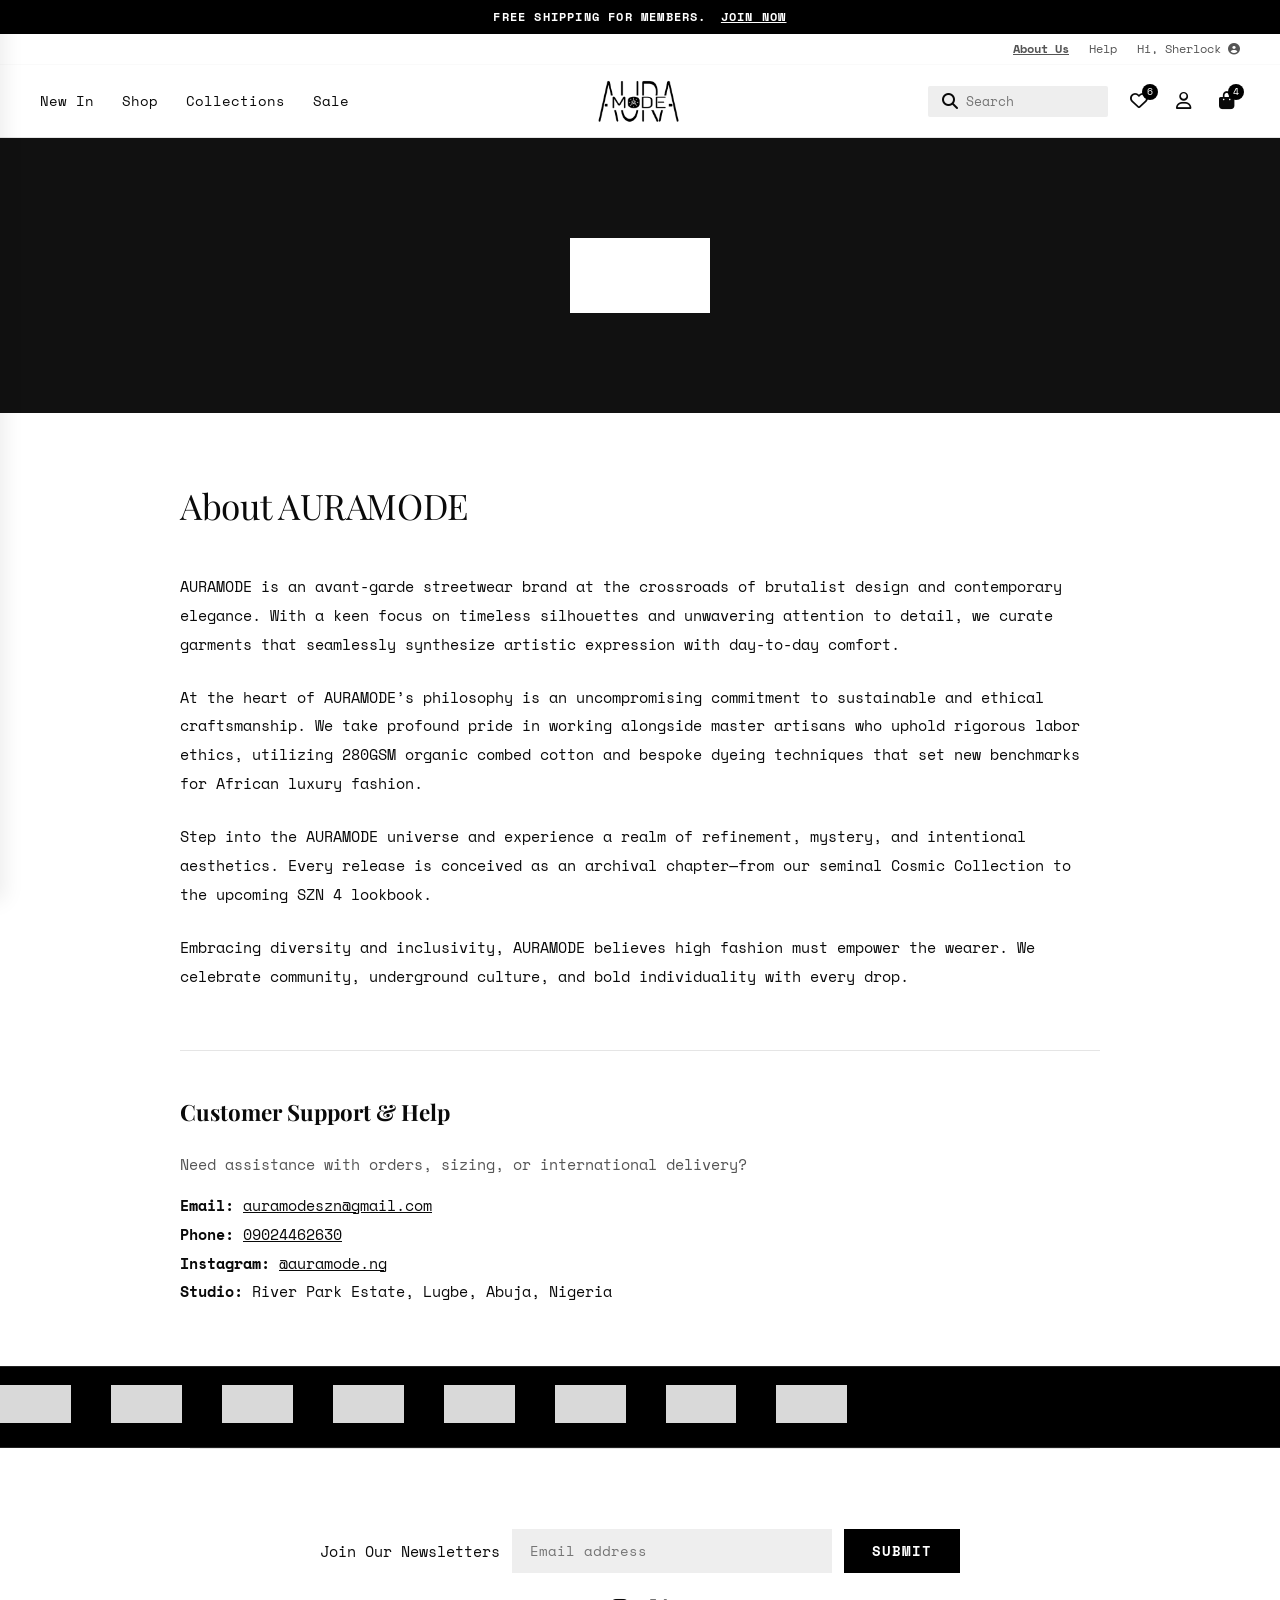
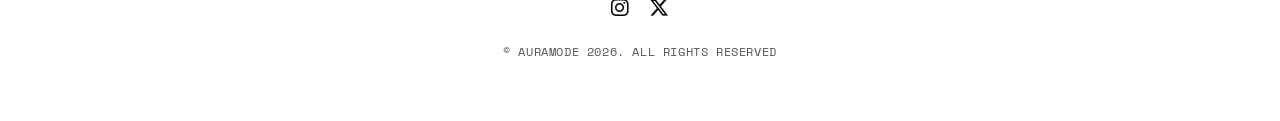
==== about.html @ 110dc744 "feat: complete AURAMODE full-stack website with SQLite backend, Paystack integration, and official b" ====
﻿<!DOCTYPE html>
<html lang="en">
<head>
  <meta charset="UTF-8">
  <meta name="viewport" content="width=device-width, initial-scale=1.0">
  <title>About Us | AURAMODE</title>
  <link rel="stylesheet" href="https://cdnjs.cloudflare.com/ajax/libs/font-awesome/6.4.0/css/all.min.css">
  <link rel="stylesheet" href="css/style.css">
  <link rel="icon" type="image/png" href="assets/logo.png">
</head>
<body>

  <!-- Top Banner -->
  <div class="top-banner">
    FREE SHIPPING FOR MEMBERS. <a href="register.html">JOIN NOW</a>
  </div>

  <!-- Header -->
  <header class="site-header">
    <div class="header-top">
      <a href="about.html" style="font-weight: 700; text-decoration: underline;">About Us</a>
      <a href="about.html#help">Help</a>
      <a href="account.html" class="user-greeting">Hi, Sherlock <i class="fas fa-user-circle"></i></a>
    </div>
    <div class="header-main">
      <button class="mobile-menu-btn" onclick="toggleMobileMenu()" aria-label="Toggle Navigation">
        <i class="fas fa-bars"></i>
      </button>

      <nav>
        <ul class="nav-links">
          <li><a href="shop.html?tag=new">New In</a></li>
          <li><a href="shop.html">Shop</a></li>
          <li><a href="shop.html?tag=collections">Collections</a></li>
          <li><a href="shop.html?tag=sale">Sale</a></li>
        </ul>
      </nav>

      <a href="index.html" class="brand-logo">
        <img src="assets/logo.png" alt="AURAMODE Logo">
      </a>

      <div class="header-actions">
        <div class="search-box">
          <i class="fas fa-magnifying-glass"></i>
          <input type="text" placeholder="Search" class="header-search-input">
        </div>
        <a href="wishlist.html" class="action-icon-btn" aria-label="Wishlist">
          <i class="far fa-heart"></i>
          <span class="badge-count wishlist-badge">0</span>
        </a>
        <a href="account.html" class="action-icon-btn" aria-label="Account">
          <i class="far fa-user"></i>
        </a>
        <a href="cart.html" class="action-icon-btn" aria-label="Shopping Cart">
          <i class="fas fa-bag-shopping"></i>
          <span class="badge-count cart-badge">0</span>
        </a>
      </div>
    </div>
  </header>

  <!-- Mobile Navigation Drawer -->
  <div class="drawer-overlay" id="drawerOverlay" onclick="toggleMobileMenu()"></div>
  <aside class="mobile-drawer" id="mobileDrawer">
    <button class="drawer-close" onclick="toggleMobileMenu()" aria-label="Close Navigation"><i class="fas fa-times"></i></button>
    <a href="index.html" class="drawer-logo">
      <img src="assets/logo.png" alt="AURAMODE Logo">
    </a>
    <ul>
      <li><a href="shop.html?tag=new">New In</a></li>
      <li><a href="shop.html">Shop</a></li>
      <li><a href="shop.html?tag=collections">Collections</a></li>
      <li><a href="shop.html?tag=sale">Sale</a></li>
      <li><a href="wishlist.html">Wishlist</a></li>
      <li><a href="account.html">My Account</a></li>
      <li><a href="orders.html">My Orders</a></li>
      <li><a href="about.html">About Us</a></li>
    </ul>
  </aside>

  <!-- About Hero Banner -->
  <section style="background: #111111; padding: 100px 40px; display: flex; align-items: center; justify-content: center;">
    <img src="assets/logo.png" alt="AURAMODE Emblem" style="max-height: 180px; filter: brightness(0) invert(1);">
  </section>

  <!-- About Content -->
  <main style="max-width: 1000px; margin: 60px auto; padding: 0 40px; line-height: 1.9; font-size: 0.95rem;">
    <h1 class="page-title" style="margin-bottom: 32px;">About AURAMODE</h1>

    <p style="margin-bottom: 24px;">
      AURAMODE is an avant-garde streetwear brand at the crossroads of brutalist design and contemporary elegance. With a keen focus on timeless silhouettes and unwavering attention to detail, we curate garments that seamlessly synthesize artistic expression with day-to-day comfort.
    </p>

    <p style="margin-bottom: 24px;">
      At the heart of AURAMODE’s philosophy is an uncompromising commitment to sustainable and ethical craftsmanship. We take profound pride in working alongside master artisans who uphold rigorous labor ethics, utilizing 280GSM organic combed cotton and bespoke dyeing techniques that set new benchmarks for African luxury fashion.
    </p>

    <p style="margin-bottom: 24px;">
      Step into the AURAMODE universe and experience a realm of refinement, mystery, and intentional aesthetics. Every release is conceived as an archival chapter—from our seminal Cosmic Collection to the upcoming SZN 4 lookbook.
    </p>

    <p style="margin-bottom: 40px;">
      Embracing diversity and inclusivity, AURAMODE believes high fashion must empower the wearer. We celebrate community, underground culture, and bold individuality with every drop.
    </p>

    <div id="help" style="border-top: 1px solid var(--border-light); padding-top: 40px; margin-top: 60px;">
      <h2 style="font-family: var(--font-serif); font-size: 1.4rem; margin-bottom: 16px;">Customer Support & Help</h2>
      <p style="color: var(--text-secondary); margin-bottom: 12px;">Need assistance with orders, sizing, or international delivery?</p>
      <p><strong>Email:</strong> <a href="mailto:auramodeszn@gmail.com" style="color: inherit; text-decoration: underline;">auramodeszn@gmail.com</a></p>
      <p><strong>Phone:</strong> <a href="tel:09024462630" style="color: inherit; text-decoration: underline;">09024462630</a></p>
      <p><strong>Instagram:</strong> <a href="https://instagram.com/auramode.ng" target="_blank" rel="noopener" style="text-decoration: underline; color: inherit;">@auramode.ng</a></p>
      <p><strong>Studio:</strong> River Park Estate, Lugbe, Abuja, Nigeria</p>
    </div>
  </main>

  <!-- Marquee Strip -->
  <section class="marquee-container">
    <div class="marquee-content">
      <img src="assets/logo.png" alt="AURA">
      <img src="assets/logo.png" alt="AURA">
      <img src="assets/logo.png" alt="AURA">
      <img src="assets/logo.png" alt="AURA">
      <img src="assets/logo.png" alt="AURA">
      <img src="assets/logo.png" alt="AURA">
      <img src="assets/logo.png" alt="AURA">
      <img src="assets/logo.png" alt="AURA">
    </div>
  </section>

  <!-- Newsletter & Footer -->
  <footer class="newsletter-section">
    <form class="newsletter-form">
      <label class="newsletter-label">Join Our Newsletters</label>
      <input type="email" placeholder="Email address" class="newsletter-input" required>
      <button type="submit" class="btn-dark">SUBMIT</button>
    </form>

    <div class="social-links">
      <a href="https://instagram.com/auramode.ng" target="_blank" rel="noopener" aria-label="Instagram (@auramode.ng)"><i class="fab fa-instagram"></i></a>
      <a href="https://twitter.com" target="_blank" rel="noopener" aria-label="X / Twitter"><i class="fab fa-x-twitter"></i></a>
    </div>

    <p class="footer-copy">© AURAMODE 2026. ALL RIGHTS RESERVED</p>
  </footer>

  <script src="js/store.js"></script>
  <script src="js/app.js"></script>
</body>
</html>
---- css/style.css ----
@import url('https://fonts.googleapis.com/css2?family=Cinzel:wght@400;600;700&family=Playfair+Display:ital,wght@0,400;0,600;0,700;1,400&family=Space+Grotesk:wght@300;400;500;600;700&family=Space+Mono:ital,wght@0,400;0,700;1,400&display=swap');

:root {
  --font-serif: 'Playfair Display', Georgia, serif;
  --font-display: 'Cinzel', serif;
  --font-mono: 'Space Mono', 'Courier New', monospace;
  --font-sans: 'Space Grotesk', -apple-system, BlinkMacSystemFont, sans-serif;
  
  --bg-primary: #ffffff;
  --bg-secondary: #f6f6f6;
  --bg-input: #eeeeee;
  --text-primary: #0a0a0a;
  --text-secondary: #555555;
  --text-muted: #888888;
  --border-light: #e5e5e5;
  --border-dark: #000000;
  --accent-red: #d32f2f;
  --header-height: 80px;
}

* {
  box-sizing: border-box;
  margin: 0;
  padding: 0;
}

body {
  font-family: var(--font-mono);
  background-color: var(--bg-primary);
  color: var(--text-primary);
  line-height: 1.5;
  -webkit-font-smoothing: antialiased;
  overflow-x: hidden;
}

a {
  color: inherit;
  text-decoration: none;
  transition: opacity 0.2s ease;
}

a:hover {
  opacity: 0.75;
}

button, input, select, textarea {
  font-family: inherit;
  font-size: 0.9rem;
  border: none;
  outline: none;
}

button {
  cursor: pointer;
  background: none;
  transition: all 0.2s ease;
}

img {
  max-width: 100%;
  height: auto;
  display: block;
}

/* ---------------- Top Banner ---------------- */
.top-banner {
  background-color: #000000;
  color: #ffffff;
  text-align: center;
  padding: 8px 16px;
  font-size: 0.75rem;
  letter-spacing: 0.1em;
  font-weight: 700;
  text-transform: uppercase;
}

.top-banner a {
  color: #ffffff;
  text-decoration: underline;
  margin-left: 6px;
}

/* ---------------- Header ---------------- */
.site-header {
  border-bottom: 1px solid var(--border-light);
  background: #ffffff;
  position: sticky;
  top: 0;
  z-index: 100;
}

.header-top {
  display: flex;
  justify-content: flex-end;
  gap: 20px;
  padding: 6px 40px;
  font-size: 0.75rem;
  border-bottom: 1px solid #fafafa;
}

.header-top a {
  color: var(--text-secondary);
}

.header-main {
  display: flex;
  align-items: center;
  justify-content: space-between;
  padding: 12px 40px;
  max-width: 1440px;
  margin: 0 auto;
}

.nav-links {
  display: flex;
  gap: 28px;
  list-style: none;
  font-size: 0.9rem;
  font-weight: 500;
}

.brand-logo {
  display: flex;
  justify-content: center;
  align-items: center;
}

.brand-logo img {
  height: 48px;
  object-fit: contain;
}

.header-actions {
  display: flex;
  align-items: center;
  gap: 16px;
}

.search-box {
  display: flex;
  align-items: center;
  background-color: var(--bg-input);
  padding: 6px 14px;
  border-radius: 2px;
  gap: 8px;
  width: 180px;
}

.search-box input {
  background: transparent;
  width: 100%;
  font-size: 0.8rem;
}

.action-icon-btn {
  display: inline-flex;
  align-items: center;
  justify-content: center;
  position: relative;
  font-size: 1.1rem;
  padding: 6px;
}

.badge-count {
  position: absolute;
  top: -2px;
  right: -4px;
  background: #000000;
  color: #ffffff;
  font-size: 0.65rem;
  width: 16px;
  height: 16px;
  border-radius: 50%;
  display: flex;
  align-items: center;
  justify-content: center;
  font-family: var(--font-mono);
}

.mobile-menu-btn {
  display: none;
  font-size: 1.4rem;
}

/* ---------------- Breadcrumbs ---------------- */
.breadcrumbs {
  padding: 16px 40px;
  font-size: 0.8rem;
  color: var(--text-secondary);
  max-width: 1440px;
  margin: 0 auto;
}

.breadcrumbs a {
  color: var(--text-primary);
}

.breadcrumbs span {
  margin: 0 6px;
}

/* ---------------- Typography ---------------- */
h1.page-title, h2.section-title {
  font-family: var(--font-serif);
  font-weight: 400;
  letter-spacing: -0.01em;
}

h1.page-title {
  font-size: 2.2rem;
  margin-bottom: 24px;
}

h2.section-title {
  font-size: 1.75rem;
  text-align: center;
  margin: 40px 0 24px;
}

/* ---------------- Hero Section ---------------- */
.hero-banner {
  position: relative;
  width: 100%;
  min-height: 520px;
  background-size: cover;
  background-position: center top;
  display: flex;
  align-items: center;
  padding: 40px;
}

.hero-overlay {
  position: absolute;
  inset: 0;
  background: linear-gradient(to right, rgba(0,0,0,0.5) 0%, rgba(0,0,0,0.1) 60%, transparent 100%);
}

.hero-content {
  position: relative;
  z-index: 2;
  color: #ffffff;
  max-width: 480px;
}

.hero-content h2 {
  font-family: var(--font-mono);
  font-size: 1.6rem;
  font-weight: 700;
  margin-bottom: 12px;
  letter-spacing: 0.05em;
}

.hero-content p {
  font-size: 0.85rem;
  line-height: 1.6;
  margin-bottom: 24px;
  opacity: 0.9;
}

.btn-outline-white {
  display: inline-block;
  border: 1px solid #ffffff;
  color: #ffffff;
  padding: 10px 24px;
  font-size: 0.8rem;
  font-weight: 600;
  letter-spacing: 0.08em;
  text-transform: uppercase;
  background: rgba(255, 255, 255, 0.1);
  backdrop-filter: blur(4px);
  transition: all 0.2s ease;
}

.btn-outline-white:hover {
  background: #ffffff;
  color: #000000;
}

/* ---------------- Collections Grid ---------------- */
.collections-section {
  max-width: 1440px;
  margin: 0 auto;
  padding: 0 40px;
}

.collections-grid {
  display: grid;
  grid-template-columns: 1fr 1fr;
  gap: 16px;
}

.collection-card {
  position: relative;
  overflow: hidden;
  display: block;
}

.collection-card img {
  width: 100%;
  height: 100%;
  object-fit: cover;
  transition: transform 0.4s ease;
}

.collection-card:hover img {
  transform: scale(1.02);
}

.collection-card.szn-large {
  grid-row: span 2;
}

.collection-right-stack {
  display: flex;
  flex-direction: column;
  gap: 16px;
}

/* ---------------- Product Grid & Cards ---------------- */
.product-grid {
  display: grid;
  grid-template-columns: repeat(4, 1fr);
  border-top: 1px solid var(--border-light);
  border-left: 1px solid var(--border-light);
  margin: 20px 0;
}

.product-grid.cols-2 {
  grid-template-columns: repeat(2, 1fr);
}

.product-card {
  border-right: 1px solid var(--border-light);
  border-bottom: 1px solid var(--border-light);
  padding: 24px 20px 20px;
  background: #ffffff;
  display: flex;
  flex-direction: column;
  position: relative;
  transition: background-color 0.2s ease;
}

.product-card:hover {
  background-color: #fafafa;
}

.product-thumb-container {
  position: relative;
  aspect-ratio: 1 / 1;
  display: flex;
  align-items: center;
  justify-content: center;
  margin-bottom: 16px;
  overflow: hidden;
}

.product-thumb-container img {
  max-height: 90%;
  max-width: 90%;
  object-fit: contain;
  transition: transform 0.3s ease;
}

.product-card:hover .product-thumb-container img {
  transform: scale(1.04);
}

.product-badges {
  position: absolute;
  top: 8px;
  right: 8px;
  display: flex;
  flex-direction: column;
  gap: 4px;
}

.badge-tag {
  font-size: 0.65rem;
  font-weight: 700;
  letter-spacing: 0.05em;
  padding: 2px 6px;
  text-transform: uppercase;
}

.badge-new {
  color: #000000;
}

.badge-soldout {
  color: var(--text-muted);
}

.wishlist-toggle-btn {
  position: absolute;
  top: 8px;
  left: 8px;
  background: transparent;
  padding: 6px;
  font-size: 1.1rem;
  color: var(--text-muted);
  transition: color 0.2s ease;
  z-index: 5;
}

.wishlist-toggle-btn.active {
  color: #e53935;
}

.product-card-meta {
  margin-top: auto;
}

.product-color-count {
  font-size: 0.8rem;
  color: var(--text-secondary);
  margin-bottom: 6px;
}

.product-card-title {
  font-family: var(--font-serif);
  font-size: 1.05rem;
  font-weight: 400;
  margin-bottom: 2px;
}

.product-card-subtitle {
  font-size: 0.8rem;
  color: var(--text-secondary);
  margin-bottom: 6px;
}

.product-card-price-row {
  display: flex;
  align-items: center;
  justify-content: space-between;
  margin-top: 4px;
}

.product-price {
  font-size: 0.9rem;
  font-weight: 700;
  letter-spacing: 0.02em;
}

/* ---------------- Lookbook SZN 4 Banner ---------------- */
.szn4-wide-banner {
  width: 100%;
  margin: 60px 0;
  position: relative;
  background-color: #f2f2f2;
}

.szn4-wide-banner img {
  width: 100%;
  max-height: 400px;
  object-fit: cover;
}

/* ---------------- Marquee Strip ---------------- */
.marquee-container {
  overflow: hidden;
  white-space: nowrap;
  background: #000000;
  padding: 18px 0;
  border-top: 1px solid #222;
  border-bottom: 1px solid #222;
}

.marquee-content {
  display: inline-flex;
  animation: marquee 20s linear infinite;
  gap: 40px;
  align-items: center;
}

.marquee-content img {
  height: 38px;
  filter: brightness(0) invert(1);
  opacity: 0.85;
}

@keyframes marquee {
  0% { transform: translateX(0); }
  100% { transform: translateX(-50%); }
}

/* ---------------- Newsletter Section ---------------- */
.newsletter-section {
  padding: 60px 40px;
  text-align: center;
  border-top: 1px solid var(--border-light);
  max-width: 900px;
  margin: 0 auto;
}

.newsletter-form {
  display: flex;
  justify-content: center;
  align-items: center;
  gap: 12px;
  margin: 20px 0;
}

.newsletter-label {
  font-size: 0.95rem;
}

.newsletter-input {
  background: var(--bg-input);
  padding: 12px 18px;
  width: 320px;
  font-size: 0.85rem;
}

.btn-dark {
  background: #000000;
  color: #ffffff;
  padding: 12px 28px;
  font-weight: 600;
  letter-spacing: 0.08em;
  text-transform: uppercase;
  font-size: 0.85rem;
  display: inline-flex;
  align-items: center;
  justify-content: center;
  cursor: pointer;
}

.btn-dark:hover {
  background: #222222;
}

.btn-outline-dark {
  border: 1px solid #000000;
  background: #ffffff;
  color: #000000;
  padding: 12px 28px;
  font-weight: 600;
  letter-spacing: 0.08em;
  text-transform: uppercase;
  font-size: 0.85rem;
}

.btn-outline-dark:hover {
  background: #000000;
  color: #ffffff;
}

.social-links {
  display: flex;
  justify-content: center;
  gap: 20px;
  font-size: 1.25rem;
  margin: 20px 0;
}

.footer-copy {
  font-size: 0.75rem;
  color: var(--text-secondary);
  letter-spacing: 0.05em;
  margin-top: 16px;
}

/* ---------------- Filter & Categories Bar (Shop) ---------------- */
.categories-visual-row {
  display: grid;
  grid-template-columns: repeat(4, 1fr);
  gap: 16px;
  padding: 24px 40px;
  max-width: 1440px;
  margin: 0 auto;
}

.category-visual-card {
  text-align: center;
  cursor: pointer;
}

.category-visual-card .img-box {
  border: 1px solid var(--border-light);
  overflow: hidden;
  margin-bottom: 8px;
}

.category-visual-card img {
  width: 100%;
  aspect-ratio: 1.1 / 1;
  object-fit: cover;
  transition: transform 0.3s ease;
}

.category-visual-card:hover img {
  transform: scale(1.05);
}

.category-visual-card p {
  font-size: 0.85rem;
  color: var(--text-primary);
}

.shop-controls-bar {
  display: flex;
  justify-content: space-between;
  align-items: center;
  padding: 16px 40px;
  border-top: 1px solid var(--border-light);
  border-bottom: 1px solid var(--border-light);
  max-width: 1440px;
  margin: 0 auto;
}

.filters-left {
  display: flex;
  gap: 12px;
  align-items: center;
}

.filter-select {
  border: 1px solid var(--border-light);
  padding: 6px 14px;
  background: #ffffff;
  font-size: 0.85rem;
  cursor: pointer;
}

.controls-right {
  display: flex;
  align-items: center;
  gap: 16px;
}

.grid-view-toggles {
  display: flex;
  gap: 8px;
  font-size: 1.1rem;
}

.grid-toggle-btn {
  padding: 4px;
  color: var(--text-muted);
}

.grid-toggle-btn.active {
  color: var(--text-primary);
}

/* ---------------- Product Detail Page Layout ---------------- */
.product-detail-container {
  display: grid;
  grid-template-columns: 1.1fr 0.9fr;
  gap: 40px;
  max-width: 1440px;
  margin: 20px auto;
  padding: 0 40px;
}

.product-gallery-quad {
  display: grid;
  grid-template-columns: 1fr 1fr;
  border-top: 1px solid var(--border-light);
  border-left: 1px solid var(--border-light);
}

.gallery-quad-item {
  border-right: 1px solid var(--border-light);
  border-bottom: 1px solid var(--border-light);
  aspect-ratio: 1 / 1;
  display: flex;
  align-items: center;
  justify-content: center;
  overflow: hidden;
  background: #ffffff;
  cursor: pointer;
}

.gallery-quad-item img {
  width: 100%;
  height: 100%;
  object-fit: cover;
  transition: transform 0.3s ease;
}

.gallery-quad-item:hover img {
  transform: scale(1.05);
}

.product-info-panel {
  padding-left: 20px;
}

.product-info-panel h1 {
  font-family: var(--font-serif);
  font-size: 2.2rem;
  margin-bottom: 4px;
}

.product-info-panel .product-sub {
  font-size: 0.9rem;
  color: var(--text-secondary);
  margin-bottom: 20px;
}

.product-info-panel .product-price-lg {
  font-size: 1.3rem;
  font-weight: 700;
  margin-bottom: 28px;
}

.swatch-group {
  margin-bottom: 24px;
}

.swatch-label {
  font-size: 0.85rem;
  margin-bottom: 8px;
  color: var(--text-secondary);
}

.color-swatches-row {
  display: flex;
  gap: 12px;
  align-items: center;
}

.color-swatch-thumb {
  width: 50px;
  height: 50px;
  border: 1px solid var(--border-light);
  padding: 2px;
  cursor: pointer;
  background: #fff;
}

.color-swatch-thumb.active {
  border: 1.5px solid #000000;
}

.color-swatch-thumb img {
  width: 100%;
  height: 100%;
  object-fit: contain;
}

.size-select-group {
  margin-bottom: 24px;
}

.size-select-header {
  display: flex;
  justify-content: space-between;
  font-size: 0.85rem;
  margin-bottom: 8px;
}

.size-guide-link {
  text-decoration: underline;
  cursor: pointer;
}

.sizes-row {
  display: flex;
  gap: 8px;
}

.size-btn {
  border: 1px solid var(--border-light);
  background: #ffffff;
  padding: 8px 16px;
  font-size: 0.85rem;
  cursor: pointer;
  min-width: 44px;
  text-align: center;
}

.size-btn.active {
  border-color: #000000;
  background: #000000;
  color: #ffffff;
}

.size-btn:disabled {
  background: #f0f0f0;
  color: #aaa;
  cursor: not-allowed;
}

.action-buttons-row {
  display: flex;
  gap: 12px;
  margin: 30px 0;
}

.action-buttons-row .btn-add-to-cart {
  flex: 1;
  padding: 14px;
  background: #000000;
  color: #ffffff;
  font-weight: 700;
  letter-spacing: 0.08em;
  text-transform: uppercase;
}

.action-buttons-row .btn-wishlist {
  width: 50px;
  border: 1px solid var(--border-light);
  display: flex;
  align-items: center;
  justify-content: center;
  font-size: 1.2rem;
}

/* Accordions */
.accordion-item {
  border-bottom: 1px solid var(--border-light);
}

.accordion-header {
  display: flex;
  justify-content: space-between;
  align-items: center;
  padding: 16px 0;
  cursor: pointer;
  font-size: 0.95rem;
  font-weight: 600;
}

.accordion-body {
  padding-bottom: 16px;
  font-size: 0.85rem;
  line-height: 1.6;
  color: var(--text-secondary);
  display: none;
}

.accordion-item.open .accordion-body {
  display: block;
}

/* ---------------- Shopping Cart & Summary ---------------- */
.cart-layout {
  display: grid;
  grid-template-columns: 1.4fr 1fr;
  gap: 40px;
  max-width: 1440px;
  margin: 20px auto 60px;
  padding: 0 40px;
}

.cart-items-list {
  display: flex;
  flex-direction: column;
  gap: 16px;
}

.cart-item-card {
  display: grid;
  grid-template-columns: 120px 1fr auto;
  border: 1px solid var(--border-light);
  padding: 16px;
  gap: 20px;
  position: relative;
  background: #ffffff;
}

.cart-item-img {
  aspect-ratio: 1/1;
  display: flex;
  align-items: center;
  justify-content: center;
  background: #fafafa;
}

.cart-item-img img {
  max-height: 90%;
  max-width: 90%;
  object-fit: contain;
}

.cart-item-details h3 {
  font-family: var(--font-mono);
  font-size: 1.05rem;
  margin-bottom: 6px;
}

.cart-item-meta {
  font-size: 0.85rem;
  color: var(--text-secondary);
  line-height: 1.6;
}

.cart-item-actions {
  display: flex;
  justify-content: space-between;
  align-items: center;
  margin-top: 14px;
}

.qty-stepper {
  display: inline-flex;
  align-items: center;
  gap: 8px;
  font-size: 0.85rem;
}

.qty-btn {
  padding: 2px 8px;
  border: 1px solid var(--border-light);
}

.order-summary-box {
  border: 1px solid var(--border-light);
  padding: 24px;
  background: #ffffff;
  height: fit-content;
}

.order-summary-box h2 {
  font-size: 1.1rem;
  font-weight: 700;
  letter-spacing: 0.05em;
  margin-bottom: 20px;
  text-transform: uppercase;
}

.summary-line {
  display: flex;
  justify-content: space-between;
  margin-bottom: 12px;
  font-size: 0.9rem;
}

.summary-total {
  border-top: 1px solid var(--border-light);
  padding-top: 16px;
  margin-top: 16px;
  font-weight: 700;
  font-size: 1.1rem;
}

/* ---------------- Checkout Form ---------------- */
.checkout-layout {
  display: grid;
  grid-template-columns: 1.2fr 0.8fr;
  gap: 40px;
  max-width: 1440px;
  margin: 30px auto;
  padding: 0 40px;
}

.form-row {
  display: grid;
  grid-template-columns: 1fr 1fr;
  gap: 16px;
  margin-bottom: 16px;
}

.form-group {
  margin-bottom: 16px;
}

.form-group label {
  display: block;
  font-size: 0.75rem;
  color: var(--text-secondary);
  margin-bottom: 4px;
}

.form-input {
  width: 100%;
  background: var(--bg-input);
  padding: 14px 16px;
  font-size: 0.9rem;
  border-radius: 2px;
}

.form-error-note {
  border: 1px solid var(--accent-red);
  color: var(--accent-red);
  font-size: 0.75rem;
  padding: 4px 8px;
  margin-top: 4px;
  display: inline-block;
}

.checkbox-label {
  display: flex;
  align-items: center;
  gap: 10px;
  font-size: 0.85rem;
  margin-bottom: 12px;
  cursor: pointer;
}

/* ---------------- Modals & Toasts ---------------- */
.modal-overlay {
  position: fixed;
  inset: 0;
  background: rgba(0, 0, 0, 0.6);
  backdrop-filter: blur(2px);
  z-index: 999;
  display: none;
  align-items: center;
  justify-content: center;
  padding: 20px;
}

.modal-content {
  background: #ffffff;
  padding: 36px;
  max-width: 520px;
  width: 100%;
  position: relative;
  border: 1px solid var(--border-light);
}

.modal-close-btn {
  position: absolute;
  top: 16px;
  right: 16px;
  font-size: 1.3rem;
}

.toast-notification {
  position: fixed;
  bottom: 24px;
  right: 24px;
  background: #000000;
  color: #ffffff;
  padding: 12px 24px;
  font-size: 0.85rem;
  letter-spacing: 0.05em;
  z-index: 1000;
  transform: translateY(100px);
  opacity: 0;
  transition: all 0.3s ease;
  pointer-events: none;
}

.toast-notification.show {
  transform: translateY(0);
  opacity: 1;
}

/* ---------------- Responsiveness ---------------- */
@media (max-width: 1024px) {
  .product-grid {
    grid-template-columns: repeat(2, 1fr);
  }
  .product-detail-container, .cart-layout, .checkout-layout {
    grid-template-columns: 1fr;
  }
  .categories-visual-row {
    grid-template-columns: repeat(2, 1fr);
  }
}

@media (max-width: 768px) {
  .header-main {
    padding: 12px 20px;
  }
  .nav-links, .search-box, .header-top {
    display: none;
  }
  .mobile-menu-btn {
    display: block;
  }
  .collections-grid {
    grid-template-columns: 1fr;
  }
  .collection-card.szn-large {
    grid-row: auto;
  }
  .product-grid {
    grid-template-columns: 1fr;
  }
  .newsletter-form {
    flex-direction: column;
    align-items: stretch;
  }
  .newsletter-input {
    width: 100%;
  }
  .product-gallery-quad {
    grid-template-columns: 1fr;
  }
}

/* ---------------- Mobile Navigation Drawer ---------------- */
.drawer-overlay {
  display: none;
  position: fixed;
  inset: 0;
  background: rgba(0, 0, 0, 0.5);
  z-index: 200;
}

.mobile-drawer {
  position: fixed;
  top: 0;
  left: 0;
  width: 280px;
  height: 100vh;
  background: #ffffff;
  z-index: 300;
  padding: 24px 28px;
  display: flex;
  flex-direction: column;
  transform: translateX(-100%);
  transition: transform 0.3s ease;
  border-right: 1px solid var(--border-light);
  overflow-y: auto;
  box-shadow: 4px 0 20px rgba(0, 0, 0, 0.08);
}

.mobile-drawer.open {
  transform: translateX(0);
}

.drawer-overlay.open {
  display: block;
}

.drawer-close {
  align-self: flex-end;
  font-size: 1.3rem;
  margin-bottom: 24px;
  padding: 4px;
  color: var(--text-secondary);
  background: none;
  border: none;
  cursor: pointer;
}

.mobile-drawer .drawer-logo {
  margin-bottom: 28px;
  display: inline-block;
}

.mobile-drawer .drawer-logo img {
  height: 32px;
  object-fit: contain;
}

.mobile-drawer ul {
  list-style: none;
  display: flex;
  flex-direction: column;
}

.mobile-drawer ul li a {
  display: block;
  padding: 14px 0;
  font-size: 0.9rem;
  font-weight: 600;
  letter-spacing: 0.08em;
  text-transform: uppercase;
  border-bottom: 1px solid var(--border-light);
  color: var(--text-primary);
  text-decoration: none;
  transition: opacity 0.2s;
}

.mobile-drawer ul li a:hover {
  opacity: 0.6;
}
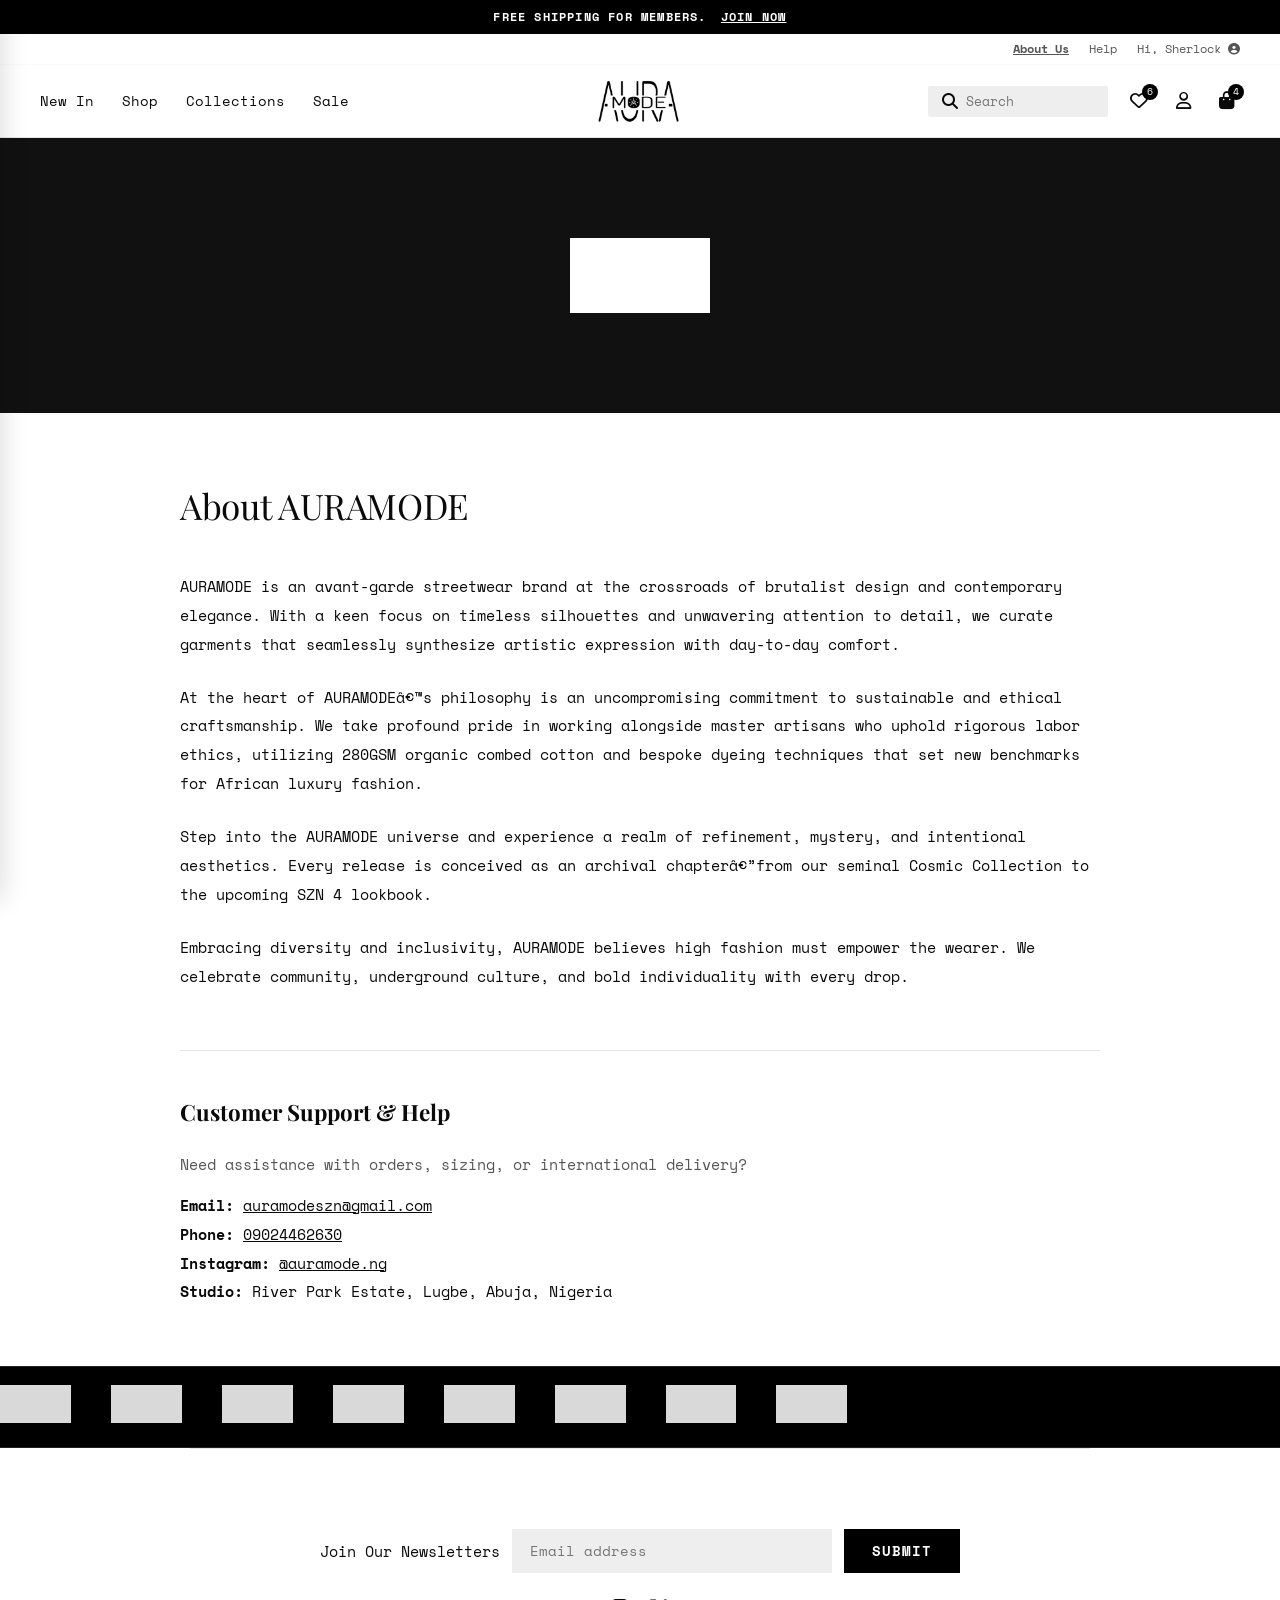
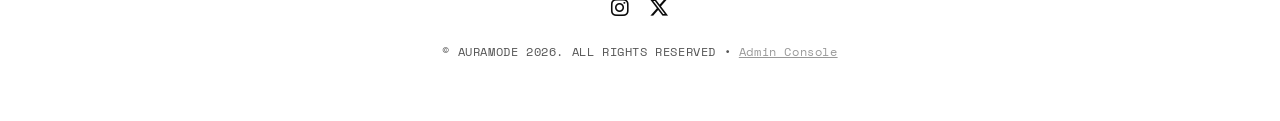
==== commit eaaab0b2: "feat: add comprehensive Admin Dashboard with inventory control and order fulfillment management" ====
--- a/about.html
+++ b/about.html
@@ -63,29 +63,38 @@
   <!-- Mobile Navigation Drawer -->
   <div class="drawer-overlay" id="drawerOverlay" onclick="toggleMobileMenu()"></div>
   <aside class="mobile-drawer" id="mobileDrawer">
-    <button class="drawer-close" onclick="toggleMobileMenu()" aria-label="Close Navigation"><i class="fas fa-times"></i></button>
-    <a href="index.html" class="drawer-logo">
-      <img src="assets/logo.png" alt="AURAMODE Logo">
-    </a>
+    <div class="drawer-header">
+      <a href="index.html" class="drawer-logo">
+        <img src="assets/logo.png" alt="AURAMODE Logo">
+      </a>
+      <button class="drawer-close" onclick="toggleMobileMenu()" aria-label="Close Navigation"><i class="fas fa-times"></i></button>
+    </div>
+    <div class="drawer-search-box">
+      <i class="fas fa-magnifying-glass"></i>
+      <input type="text" placeholder="Search products..." class="header-search-input" aria-label="Search">
+    </div>
     <ul>
-      <li><a href="shop.html?tag=new">New In</a></li>
-      <li><a href="shop.html">Shop</a></li>
-      <li><a href="shop.html?tag=collections">Collections</a></li>
-      <li><a href="shop.html?tag=sale">Sale</a></li>
-      <li><a href="wishlist.html">Wishlist</a></li>
-      <li><a href="account.html">My Account</a></li>
-      <li><a href="orders.html">My Orders</a></li>
-      <li><a href="about.html">About Us</a></li>
+      <li><a href="shop.html?tag=new">New In <i class="fas fa-chevron-right" style="font-size:0.65rem;opacity:0.4;"></i></a></li>
+      <li><a href="shop.html">Shop <i class="fas fa-chevron-right" style="font-size:0.65rem;opacity:0.4;"></i></a></li>
+      <li><a href="shop.html?tag=collections">Collections <i class="fas fa-chevron-right" style="font-size:0.65rem;opacity:0.4;"></i></a></li>
+      <li><a href="shop.html?tag=sale">Sale <i class="fas fa-chevron-right" style="font-size:0.65rem;opacity:0.4;"></i></a></li>
+      <li><a href="wishlist.html">Wishlist <i class="fas fa-chevron-right" style="font-size:0.65rem;opacity:0.4;"></i></a></li>
+      <li><a href="account.html">My Account <i class="fas fa-chevron-right" style="font-size:0.65rem;opacity:0.4;"></i></a></li>
+      <li><a href="orders.html">My Orders <i class="fas fa-chevron-right" style="font-size:0.65rem;opacity:0.4;"></i></a></li>
+      <li><a href="about.html">About Us <i class="fas fa-chevron-right" style="font-size:0.65rem;opacity:0.4;"></i></a></li>
     </ul>
+    <div class="mobile-drawer-footer">
+      <p>Â© AURAMODE 2026</p>
+    </div>
   </aside>
 
   <!-- About Hero Banner -->
-  <section style="background: #111111; padding: 100px 40px; display: flex; align-items: center; justify-content: center;">
+  <section class="about-hero-banner">
     <img src="assets/logo.png" alt="AURAMODE Emblem" style="max-height: 180px; filter: brightness(0) invert(1);">
   </section>
 
   <!-- About Content -->
-  <main style="max-width: 1000px; margin: 60px auto; padding: 0 40px; line-height: 1.9; font-size: 0.95rem;">
+  <main class="about-content-main">
     <h1 class="page-title" style="margin-bottom: 32px;">About AURAMODE</h1>
 
     <p style="margin-bottom: 24px;">
@@ -93,11 +102,11 @@
     </p>
 
     <p style="margin-bottom: 24px;">
-      At the heart of AURAMODE’s philosophy is an uncompromising commitment to sustainable and ethical craftsmanship. We take profound pride in working alongside master artisans who uphold rigorous labor ethics, utilizing 280GSM organic combed cotton and bespoke dyeing techniques that set new benchmarks for African luxury fashion.
+      At the heart of AURAMODEâ€™s philosophy is an uncompromising commitment to sustainable and ethical craftsmanship. We take profound pride in working alongside master artisans who uphold rigorous labor ethics, utilizing 280GSM organic combed cotton and bespoke dyeing techniques that set new benchmarks for African luxury fashion.
     </p>
 
     <p style="margin-bottom: 24px;">
-      Step into the AURAMODE universe and experience a realm of refinement, mystery, and intentional aesthetics. Every release is conceived as an archival chapter—from our seminal Cosmic Collection to the upcoming SZN 4 lookbook.
+      Step into the AURAMODE universe and experience a realm of refinement, mystery, and intentional aesthetics. Every release is conceived as an archival chapterâ€”from our seminal Cosmic Collection to the upcoming SZN 4 lookbook.
     </p>
 
     <p style="margin-bottom: 40px;">
@@ -141,7 +150,7 @@
       <a href="https://twitter.com" target="_blank" rel="noopener" aria-label="X / Twitter"><i class="fab fa-x-twitter"></i></a>
     </div>
 
-    <p class="footer-copy">© AURAMODE 2026. ALL RIGHTS RESERVED</p>
+    <p class="footer-copy">© AURAMODE 2026. ALL RIGHTS RESERVED &bull; <a href="admin.html" style="text-decoration: underline; opacity: 0.6;">Admin Console</a></p>
   </footer>
 
   <script src="js/store.js"></script>
--- a/css/style.css
+++ b/css/style.css
@@ -1041,75 +1041,35 @@
   opacity: 1;
 }
 
-/* ---------------- Responsiveness ---------------- */
-@media (max-width: 1024px) {
-  .product-grid {
-    grid-template-columns: repeat(2, 1fr);
-  }
-  .product-detail-container, .cart-layout, .checkout-layout {
-    grid-template-columns: 1fr;
-  }
-  .categories-visual-row {
-    grid-template-columns: repeat(2, 1fr);
-  }
-}
-
-@media (max-width: 768px) {
-  .header-main {
-    padding: 12px 20px;
-  }
-  .nav-links, .search-box, .header-top {
-    display: none;
-  }
-  .mobile-menu-btn {
-    display: block;
-  }
-  .collections-grid {
-    grid-template-columns: 1fr;
-  }
-  .collection-card.szn-large {
-    grid-row: auto;
-  }
-  .product-grid {
-    grid-template-columns: 1fr;
-  }
-  .newsletter-form {
-    flex-direction: column;
-    align-items: stretch;
-  }
-  .newsletter-input {
-    width: 100%;
-  }
-  .product-gallery-quad {
-    grid-template-columns: 1fr;
-  }
-}
-
 /* ---------------- Mobile Navigation Drawer ---------------- */
 .drawer-overlay {
   display: none;
   position: fixed;
   inset: 0;
-  background: rgba(0, 0, 0, 0.5);
-  z-index: 200;
+  background: rgba(0, 0, 0, 0.55);
+  backdrop-filter: blur(2px);
+  -webkit-backdrop-filter: blur(2px);
+  z-index: 998;
 }
 
 .mobile-drawer {
   position: fixed;
   top: 0;
   left: 0;
-  width: 280px;
+  width: min(320px, 86vw);
   height: 100vh;
+  height: 100dvh;
   background: #ffffff;
-  z-index: 300;
-  padding: 24px 28px;
+  z-index: 999;
+  padding: 20px 24px;
   display: flex;
   flex-direction: column;
   transform: translateX(-100%);
-  transition: transform 0.3s ease;
+  transition: transform 0.3s cubic-bezier(0.16, 1, 0.3, 1);
   border-right: 1px solid var(--border-light);
   overflow-y: auto;
-  box-shadow: 4px 0 20px rgba(0, 0, 0, 0.08);
+  -webkit-overflow-scrolling: touch;
+  box-shadow: 4px 0 24px rgba(0, 0, 0, 0.12);
 }
 
 .mobile-drawer.open {
@@ -1120,20 +1080,33 @@
   display: block;
 }
 
+.drawer-header {
+  display: flex;
+  justify-content: space-between;
+  align-items: center;
+  margin-bottom: 20px;
+}
+
 .drawer-close {
-  align-self: flex-end;
   font-size: 1.3rem;
-  margin-bottom: 24px;
-  padding: 4px;
+  padding: 6px;
   color: var(--text-secondary);
   background: none;
   border: none;
   cursor: pointer;
+  display: flex;
+  align-items: center;
+  justify-content: center;
+  border-radius: 4px;
+}
+
+.drawer-close:hover {
+  color: #000000;
 }
 
 .mobile-drawer .drawer-logo {
-  margin-bottom: 28px;
   display: inline-block;
+  margin-bottom: 20px;
 }
 
 .mobile-drawer .drawer-logo img {
@@ -1141,16 +1114,39 @@
   object-fit: contain;
 }
 
+.drawer-search-box {
+  display: flex;
+  align-items: center;
+  background-color: var(--bg-input);
+  padding: 10px 14px;
+  border-radius: 2px;
+  gap: 10px;
+  margin-bottom: 20px;
+}
+
+.drawer-search-box input {
+  background: transparent;
+  border: none;
+  outline: none;
+  width: 100%;
+  font-size: 0.85rem;
+  font-family: inherit;
+  color: var(--text-primary);
+}
+
 .mobile-drawer ul {
   list-style: none;
   display: flex;
   flex-direction: column;
+  flex: 1;
 }
 
 .mobile-drawer ul li a {
-  display: block;
-  padding: 14px 0;
-  font-size: 0.9rem;
+  display: flex;
+  align-items: center;
+  justify-content: space-between;
+  padding: 13px 0;
+  font-size: 0.85rem;
   font-weight: 600;
   letter-spacing: 0.08em;
   text-transform: uppercase;
@@ -1164,4 +1160,786 @@
   opacity: 0.6;
 }
 
-
+.mobile-drawer-footer {
+  margin-top: auto;
+  padding-top: 20px;
+  border-top: 1px solid var(--border-light);
+  font-size: 0.78rem;
+  color: var(--text-secondary);
+}
+
+.mobile-drawer-footer a {
+  color: var(--text-primary);
+  font-weight: 600;
+}
+
+/* ---------------- Layout Helpers ---------------- */
+.account-grid-layout {
+  display: grid;
+  grid-template-columns: 280px 1fr;
+  gap: 48px;
+}
+
+/* ---------------- Responsive Breakpoints ---------------- */
+
+/* Tablets & Medium Screens (<= 1024px) */
+@media (max-width: 1024px) {
+  .product-grid {
+    grid-template-columns: repeat(2, 1fr);
+  }
+  .product-detail-container,
+  .cart-layout,
+  .checkout-layout {
+    grid-template-columns: 1fr;
+    gap: 32px;
+  }
+  .categories-visual-row {
+    grid-template-columns: repeat(2, 1fr);
+  }
+  .account-grid-layout {
+    grid-template-columns: 1fr;
+    gap: 32px;
+  }
+}
+
+/* Mobile Devices (<= 768px) */
+@media (max-width: 768px) {
+  /* Container Spacing */
+  .collections-section,
+  .cart-layout,
+  .checkout-layout,
+  .product-detail-container,
+  .breadcrumbs,
+  main,
+  section[style*="padding: 0 40px"],
+  main[style*="padding: 0 40px"] {
+    padding-left: 16px !important;
+    padding-right: 16px !important;
+  }
+
+  /* Header */
+  .header-main {
+    padding: 10px 16px;
+  }
+  .nav-links,
+  .search-box,
+  .header-top {
+    display: none;
+  }
+  .mobile-menu-btn {
+    display: flex;
+    align-items: center;
+    justify-content: center;
+    background: none;
+    border: none;
+    font-size: 1.3rem;
+    padding: 6px;
+    cursor: pointer;
+    color: var(--text-primary);
+  }
+  .brand-logo img {
+    height: 32px;
+  }
+  .header-actions {
+    gap: 12px;
+  }
+  .action-icon-btn {
+    font-size: 1.1rem;
+    padding: 4px;
+  }
+  .badge-count {
+    width: 15px;
+    height: 15px;
+    font-size: 0.6rem;
+    top: -3px;
+    right: -5px;
+  }
+
+  /* Top Banner */
+  .top-banner {
+    padding: 7px 12px;
+    font-size: 0.7rem;
+    letter-spacing: 0.04em;
+    text-align: center;
+    line-height: 1.4;
+  }
+
+  /* Typography */
+  h1.page-title {
+    font-size: 1.6rem;
+    margin-bottom: 16px;
+  }
+  h2.section-title {
+    font-size: 1.35rem;
+    margin: 28px 0 16px;
+  }
+
+  /* Hero Banner */
+  .hero-banner {
+    min-height: 380px;
+    padding: 28px 20px;
+  }
+  .hero-content h2 {
+    font-size: 1.35rem;
+    margin-bottom: 8px;
+  }
+  .hero-content p {
+    font-size: 0.8rem;
+    line-height: 1.5;
+    margin-bottom: 20px;
+  }
+  .btn-outline-white {
+    padding: 10px 20px;
+    font-size: 0.75rem;
+  }
+
+  /* Collections Grid */
+  .collections-grid {
+    grid-template-columns: 1fr;
+    gap: 12px;
+  }
+  .collection-card.szn-large {
+    grid-row: auto;
+  }
+  .collection-card img {
+    aspect-ratio: 16/9;
+    object-fit: cover;
+  }
+
+  /* Product Grid: 2-column mobile experience */
+  .product-grid {
+    grid-template-columns: repeat(2, 1fr) !important;
+    margin: 12px 0;
+  }
+  .product-card {
+    padding: 14px 10px 12px;
+  }
+  .product-thumb-container {
+    margin-bottom: 10px;
+  }
+  .product-card-title {
+    font-size: 0.8rem;
+    line-height: 1.3;
+    margin-bottom: 4px;
+    display: -webkit-box;
+    -webkit-line-clamp: 2;
+    -webkit-box-orient: vertical;
+    overflow: hidden;
+  }
+  .product-color-count {
+    font-size: 0.72rem;
+    margin-bottom: 2px;
+  }
+  .product-card-price {
+    font-size: 0.85rem;
+    font-weight: 700;
+  }
+  .badge-tag {
+    font-size: 0.58rem;
+    padding: 2px 4px;
+  }
+  .wishlist-toggle-btn {
+    font-size: 0.95rem;
+    top: 4px;
+    left: 4px;
+    padding: 4px;
+  }
+
+  /* Shop Controls & Filter Bar */
+  .shop-controls-bar {
+    padding: 12px 16px;
+    flex-direction: column;
+    align-items: stretch;
+    gap: 10px;
+  }
+  .filters-left {
+    display: flex;
+    gap: 8px;
+    width: 100%;
+    overflow-x: auto;
+    padding-bottom: 4px;
+    -webkit-overflow-scrolling: touch;
+    scrollbar-width: none;
+  }
+  .filters-left::-webkit-scrollbar {
+    display: none;
+  }
+  .filter-select {
+    flex-shrink: 0;
+    padding: 6px 10px;
+    font-size: 0.78rem;
+  }
+  .controls-right {
+    justify-content: space-between;
+    width: 100%;
+  }
+  .grid-view-toggles {
+    display: none;
+  }
+
+  /* Visual Categories */
+  .categories-visual-row {
+    padding: 12px 16px;
+    gap: 10px;
+  }
+  .category-visual-card p {
+    font-size: 0.75rem;
+    margin-top: 4px;
+  }
+
+  /* Product Details Page */
+  .product-info-panel {
+    padding-left: 0;
+  }
+  .product-info-panel h1 {
+    font-size: 1.6rem;
+  }
+  .product-info-panel .product-price-lg {
+    font-size: 1.2rem;
+    margin-bottom: 18px;
+  }
+  .product-gallery-quad {
+    grid-template-columns: 1fr;
+    gap: 8px;
+  }
+  .gallery-quad-item {
+    aspect-ratio: 1/1;
+  }
+
+  /* Cart Layout */
+  .cart-layout {
+    margin: 16px auto 40px;
+    gap: 24px;
+  }
+  .cart-item-card {
+    grid-template-columns: 80px 1fr;
+    padding: 12px;
+    gap: 12px;
+  }
+  .cart-item-img {
+    width: 80px;
+    height: 80px;
+  }
+  .cart-item-actions {
+    grid-column: 1 / -1;
+    display: flex;
+    justify-content: space-between;
+    align-items: center;
+    padding-top: 8px;
+    border-top: 1px solid var(--border-light);
+    margin-top: 4px;
+  }
+
+  /* Checkout Layout */
+  .checkout-layout {
+    margin: 16px auto 40px;
+    gap: 24px;
+  }
+  .form-row {
+    grid-template-columns: 1fr;
+    gap: 0;
+  }
+  .form-input {
+    padding: 12px 14px;
+    font-size: 0.88rem;
+  }
+
+  /* Orders Page */
+  .order-card-row {
+    flex-direction: column;
+    align-items: stretch;
+    gap: 14px;
+    padding: 18px 0;
+  }
+  .order-thumbs-cluster {
+    overflow-x: auto;
+    max-width: 100%;
+    padding-bottom: 6px;
+    gap: 10px;
+    -webkit-overflow-scrolling: touch;
+  }
+  .order-thumb-box {
+    width: 80px !important;
+    height: 80px !important;
+    flex-shrink: 0;
+  }
+  .order-details-col {
+    min-width: 0 !important;
+    width: 100%;
+    font-size: 0.84rem;
+    line-height: 1.8;
+  }
+
+  /* Newsletter & Footer */
+  .newsletter-section {
+    padding: 40px 16px;
+  }
+  .newsletter-form {
+    flex-direction: column;
+    align-items: stretch;
+    width: 100%;
+  }
+  .newsletter-input {
+    width: 100%;
+  }
+
+  /* Modals & Toasts */
+  .modal-content {
+    padding: 24px 18px;
+    max-width: 94vw;
+  }
+  .toast-notification {
+    left: 16px;
+    right: 16px;
+    bottom: 16px;
+    text-align: center;
+    font-size: 0.8rem;
+    padding: 10px 16px;
+  }
+}
+
+/* Extra Small Phones (<= 380px) */
+@media (max-width: 380px) {
+  .header-actions {
+    gap: 8px;
+  }
+  .brand-logo img {
+    height: 28px;
+  }
+  .action-icon-btn {
+    font-size: 1rem;
+    padding: 2px;
+  }
+  .product-grid {
+    grid-template-columns: repeat(2, 1fr) !important;
+  }
+  .product-card {
+    padding: 10px 8px 10px;
+  }
+  .product-card-title {
+    font-size: 0.74rem;
+  }
+  .product-card-price {
+    font-size: 0.78rem;
+  }
+}
+
+/* ---------------- Section Header Row Helpers ---------------- */
+.section-header-row {
+  display: flex;
+  justify-content: space-between;
+  align-items: baseline;
+  border-bottom: 1px solid var(--border-light);
+  padding-bottom: 12px;
+}
+
+.section-header-left {
+  display: flex;
+  align-items: baseline;
+  flex-wrap: wrap;
+  gap: 8px;
+}
+
+.section-header-right {
+  display: flex;
+  align-items: center;
+  flex-shrink: 0;
+}
+
+.category-links-inline {
+  font-size: 0.85rem;
+  display: inline-flex;
+  gap: 20px;
+}
+
+/* SZN4 banner responsive */
+.szn4-wide-banner img {
+  width: 100%;
+  display: block;
+}
+
+/* About Page */
+.about-hero-banner {
+  background: #111111;
+  padding: 100px 40px;
+  display: flex;
+  align-items: center;
+  justify-content: center;
+}
+
+.about-content-main {
+  max-width: 1000px;
+  margin: 60px auto;
+  padding: 0 40px;
+  line-height: 1.9;
+  font-size: 0.95rem;
+}
+
+@media (max-width: 768px) {
+  .section-header-row {
+    flex-direction: column;
+    gap: 10px;
+    align-items: stretch;
+  }
+  .section-header-left h2 {
+    font-size: 1.25rem !important;
+    margin-right: 0 !important;
+    width: 100%;
+    margin-bottom: 4px;
+  }
+  .category-links-inline {
+    font-size: 0.78rem;
+    gap: 12px;
+    flex-wrap: wrap;
+  }
+  .section-header-right {
+    justify-content: flex-end;
+  }
+  .collections-section {
+    padding: 0 16px !important;
+    margin-top: 32px !important;
+  }
+  .about-hero-banner {
+    padding: 60px 20px;
+  }
+  .about-hero-banner img {
+    max-height: 120px;
+  }
+  .about-content-main {
+    margin: 32px auto;
+    padding: 0 16px;
+    font-size: 0.88rem;
+    line-height: 1.7;
+  }
+  .about-content-main .page-title {
+    font-size: 1.5rem;
+    margin-bottom: 20px;
+  }
+  .account-main {
+    padding: 0 16px !important;
+    margin: 16px auto 40px !important;
+  }
+  .orders-main {
+    padding: 0 16px !important;
+    margin: 16px auto 40px !important;
+  }
+}
+
+/* ---------------- ADMIN DASHBOARD STYLES ---------------- */
+.admin-header-bar {
+  background: #000000;
+  color: #ffffff;
+  padding: 14px 40px;
+  display: flex;
+  justify-content: space-between;
+  align-items: center;
+  border-bottom: 1px solid #222;
+}
+
+.admin-brand-left {
+  display: flex;
+  align-items: center;
+  gap: 16px;
+}
+
+.admin-logo-img {
+  height: 28px;
+  filter: brightness(0) invert(1);
+}
+
+.admin-badge-pill {
+  font-size: 0.7rem;
+  background: #222;
+  color: #fff;
+  padding: 4px 10px;
+  letter-spacing: 0.12em;
+  font-weight: 700;
+  border: 1px solid #444;
+}
+
+.admin-user-pill {
+  font-size: 0.8rem;
+  color: #ccc;
+  display: flex;
+  align-items: center;
+  gap: 16px;
+}
+
+.admin-user-pill strong {
+  color: #fff;
+}
+
+.btn-store-link {
+  color: #fff;
+  border: 1px solid #444;
+  padding: 6px 14px;
+  font-size: 0.75rem;
+  letter-spacing: 0.05em;
+  display: inline-flex;
+  align-items: center;
+  gap: 6px;
+  transition: all 0.2s;
+}
+
+.btn-store-link:hover {
+  background: #ffffff;
+  color: #000000;
+}
+
+.admin-subnav {
+  background: #ffffff;
+  border-bottom: 1px solid var(--border-light);
+  padding: 0 40px;
+  display: flex;
+  gap: 32px;
+}
+
+.admin-nav-tab {
+  padding: 16px 0;
+  font-size: 0.85rem;
+  font-weight: 700;
+  letter-spacing: 0.08em;
+  text-transform: uppercase;
+  color: var(--text-secondary);
+  border-bottom: 2px solid transparent;
+  cursor: pointer;
+  background: none;
+  display: flex;
+  align-items: center;
+  gap: 8px;
+}
+
+.admin-nav-tab.active {
+  color: var(--text-primary);
+  border-bottom-color: #000000;
+}
+
+.admin-nav-tab:hover {
+  color: var(--text-primary);
+}
+
+.admin-wrapper {
+  max-width: 1440px;
+  margin: 32px auto 80px;
+  padding: 0 40px;
+}
+
+.kpi-grid {
+  display: grid;
+  grid-template-columns: repeat(auto-fit, minmax(200px, 1fr));
+  gap: 20px;
+  margin-bottom: 32px;
+}
+
+.kpi-card {
+  background: #ffffff;
+  border: 1px solid var(--border-light);
+  padding: 20px 24px;
+  display: flex;
+  flex-direction: column;
+  justify-content: space-between;
+}
+
+.kpi-title {
+  font-size: 0.75rem;
+  letter-spacing: 0.08em;
+  text-transform: uppercase;
+  color: var(--text-secondary);
+  margin-bottom: 8px;
+}
+
+.kpi-value {
+  font-family: var(--font-serif);
+  font-size: 1.8rem;
+  font-weight: 700;
+  color: var(--text-primary);
+}
+
+.kpi-sub {
+  font-size: 0.75rem;
+  color: var(--text-muted);
+  margin-top: 6px;
+}
+
+.admin-card {
+  background: #ffffff;
+  border: 1px solid var(--border-light);
+  margin-bottom: 32px;
+}
+
+.admin-card-header {
+  padding: 18px 24px;
+  border-bottom: 1px solid var(--border-light);
+  display: flex;
+  justify-content: space-between;
+  align-items: center;
+  flex-wrap: wrap;
+  gap: 16px;
+}
+
+.admin-card-header h2 {
+  font-family: var(--font-serif);
+  font-size: 1.25rem;
+  margin: 0;
+}
+
+.admin-filter-bar {
+  display: flex;
+  gap: 12px;
+  align-items: center;
+  flex-wrap: wrap;
+}
+
+.admin-search-input {
+  border: 1px solid var(--border-light);
+  padding: 8px 14px;
+  font-size: 0.85rem;
+  min-width: 240px;
+  background: #fafafa;
+}
+
+.admin-select-filter {
+  border: 1px solid var(--border-light);
+  padding: 8px 14px;
+  font-size: 0.85rem;
+  background: #fafafa;
+  cursor: pointer;
+}
+
+.admin-table {
+  width: 100%;
+  border-collapse: collapse;
+  text-align: left;
+  font-size: 0.85rem;
+}
+
+.admin-table th {
+  background: #fafafa;
+  padding: 12px 18px;
+  font-weight: 700;
+  letter-spacing: 0.05em;
+  text-transform: uppercase;
+  font-size: 0.75rem;
+  border-bottom: 1px solid var(--border-light);
+  color: var(--text-secondary);
+}
+
+.admin-table td {
+  padding: 14px 18px;
+  border-bottom: 1px solid var(--border-light);
+  vertical-align: middle;
+}
+
+.admin-table tr:hover {
+  background: #fbfbfb;
+}
+
+/* Status Pill Indicators */
+.status-pill {
+  display: inline-block;
+  padding: 4px 10px;
+  font-size: 0.7rem;
+  font-weight: 700;
+  letter-spacing: 0.05em;
+  text-transform: uppercase;
+}
+
+.status-paid {
+  background: #e8f5e9;
+  color: #2e7d32;
+}
+
+.status-processing {
+  background: #fff8e1;
+  color: #f57f17;
+}
+
+.status-sent {
+  background: #e3f2fd;
+  color: #1565c0;
+}
+
+.status-delivered {
+  background: #e0f2f1;
+  color: #00695c;
+}
+
+.status-cancelled {
+  background: #ffebee;
+  color: #c62828;
+}
+
+.stock-in {
+  color: #2e7d32;
+  font-weight: 600;
+}
+
+.stock-low {
+  color: #f57f17;
+  font-weight: 600;
+}
+
+.stock-out {
+  color: #c62828;
+  font-weight: 600;
+}
+
+.admin-actions-cell {
+  display: flex;
+  gap: 8px;
+  align-items: center;
+}
+
+.btn-admin-action {
+  padding: 6px 12px;
+  border: 1px solid var(--border-light);
+  font-size: 0.75rem;
+  font-weight: 600;
+  cursor: pointer;
+  background: #ffffff;
+  transition: all 0.15s;
+}
+
+.btn-admin-action:hover {
+  background: #000000;
+  color: #ffffff;
+  border-color: #000000;
+}
+
+.btn-admin-danger {
+  color: #c62828;
+}
+
+.btn-admin-danger:hover {
+  background: #c62828;
+  color: #ffffff;
+  border-color: #c62828;
+}
+
+.admin-thumb {
+  width: 44px;
+  height: 44px;
+  object-fit: contain;
+  background: #fafafa;
+  border: 1px solid var(--border-light);
+}
+
+@media (max-width: 900px) {
+  .admin-header-bar {
+    padding: 12px 16px;
+    flex-direction: column;
+    gap: 12px;
+    align-items: flex-start;
+  }
+  .admin-subnav {
+    padding: 0 16px;
+    gap: 16px;
+    overflow-x: auto;
+  }
+  .admin-wrapper {
+    padding: 0 16px;
+  }
+}
+
+
+
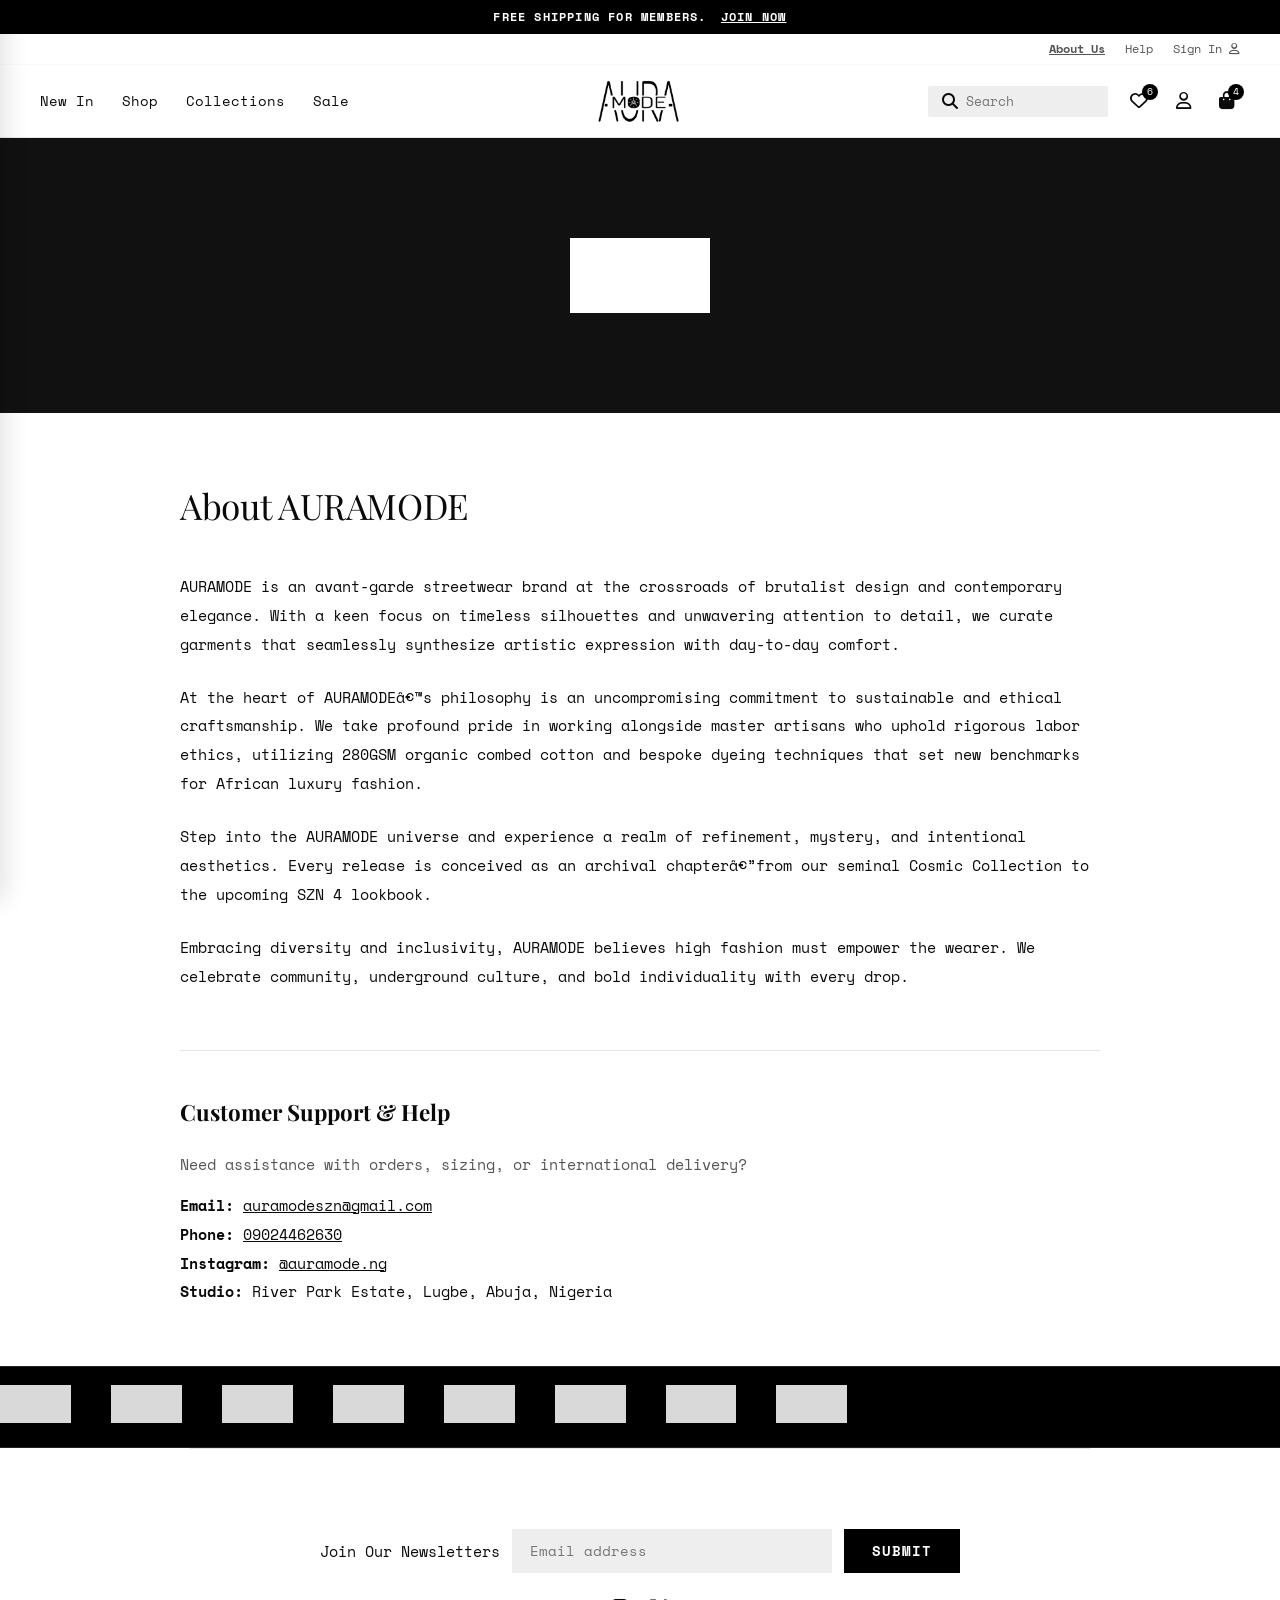
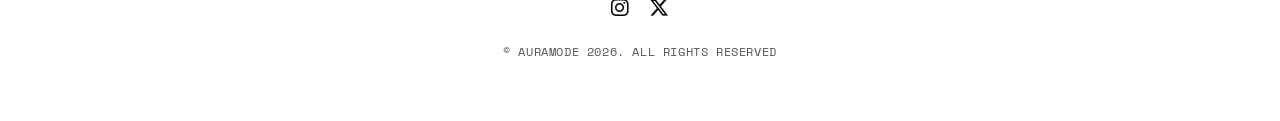
==== commit c5e170d7: "security: remove hardcoded demo credentials, address, and protect admin and account routes" ====
--- a/about.html
+++ b/about.html
@@ -150,7 +150,7 @@
       <a href="https://twitter.com" target="_blank" rel="noopener" aria-label="X / Twitter"><i class="fab fa-x-twitter"></i></a>
     </div>
 
-    <p class="footer-copy">© AURAMODE 2026. ALL RIGHTS RESERVED &bull; <a href="admin.html" style="text-decoration: underline; opacity: 0.6;">Admin Console</a></p>
+    <p class="footer-copy">© AURAMODE 2026. ALL RIGHTS RESERVED</p>
   </footer>
 
   <script src="js/store.js"></script>
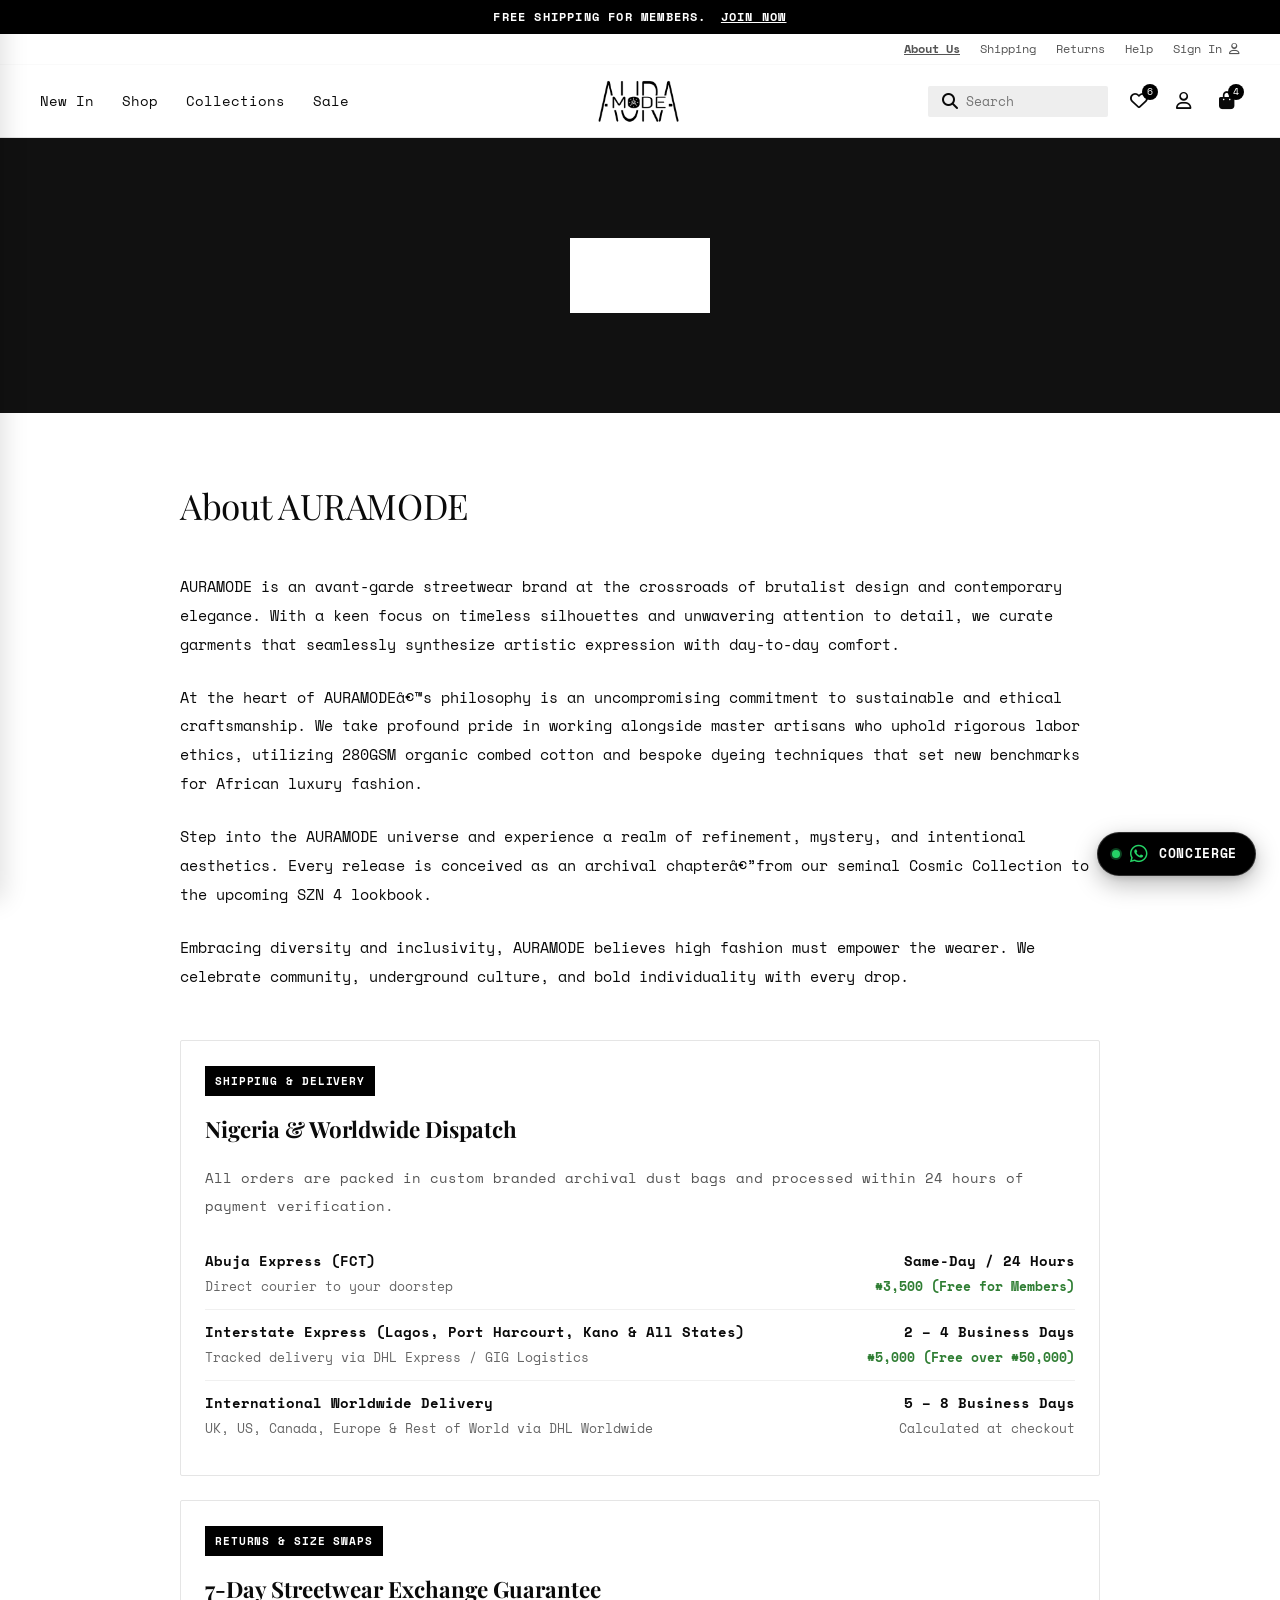
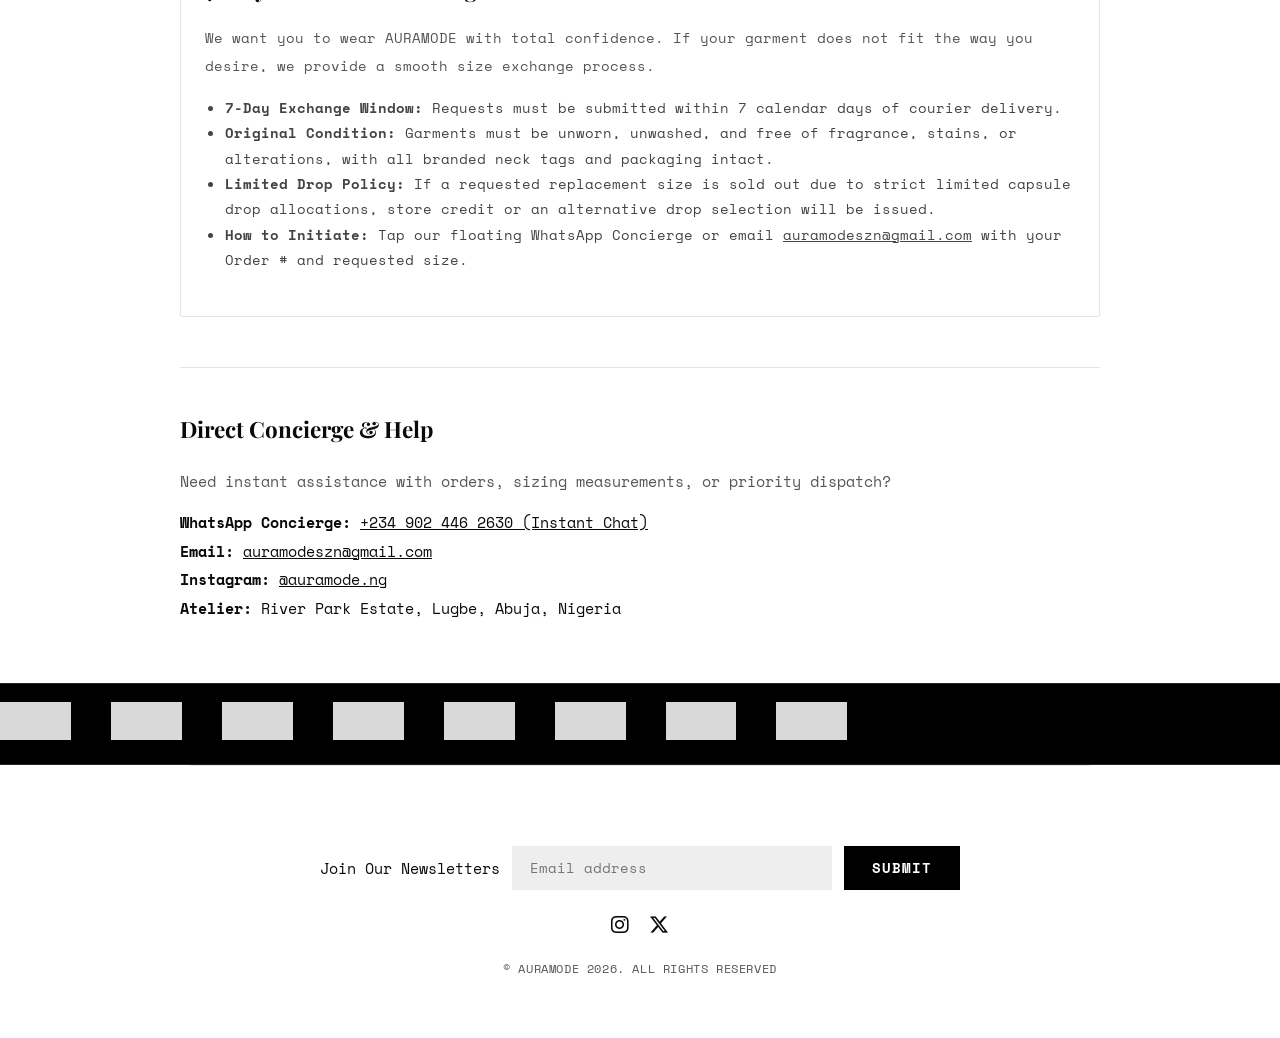
==== commit 905ffb3c: "feat: add WhatsApp live concierge, shipping and exchange policies, buyer protection, and social Open" ====
--- a/about.html
+++ b/about.html
@@ -1,9 +1,26 @@
-﻿<!DOCTYPE html>
+<!DOCTYPE html>
 <html lang="en">
 <head>
   <meta charset="UTF-8">
   <meta name="viewport" content="width=device-width, initial-scale=1.0">
-  <title>About Us | AURAMODE</title>
+  <title>About Us, Shipping & Returns | AURAMODE</title>
+  <meta name="description" content="Learn about AURAMODE — contemporary avant-garde luxury streetwear from Abuja, Nigeria. Review our 24h Abuja dispatch, interstate shipping, and 7-day exchange policies.">
+  <meta name="theme-color" content="#000000">
+
+  <!-- OpenGraph / Social Cards -->
+  <meta property="og:type" content="website">
+  <meta property="og:site_name" content="AURAMODE">
+  <meta property="og:title" content="About Us, Shipping & Returns | AURAMODE">
+  <meta property="og:description" content="Contemporary avant-garde streetwear handcrafted in Abuja, Nigeria. Review dispatch timelines and return policies.">
+  <meta property="og:image" content="https://auramode.onrender.com/assets/banner-seated.png">
+  <meta property="og:url" content="https://auramode.onrender.com/about.html">
+
+  <!-- Twitter / X -->
+  <meta name="twitter:card" content="summary_large_image">
+  <meta name="twitter:title" content="About Us, Shipping & Returns | AURAMODE">
+  <meta name="twitter:description" content="Contemporary avant-garde streetwear handcrafted in Abuja, Nigeria.">
+  <meta name="twitter:image" content="https://auramode.onrender.com/assets/banner-seated.png">
+
   <link rel="stylesheet" href="https://cdnjs.cloudflare.com/ajax/libs/font-awesome/6.4.0/css/all.min.css">
   <link rel="stylesheet" href="css/style.css">
   <link rel="icon" type="image/png" href="assets/logo.png">
@@ -19,8 +36,10 @@
   <header class="site-header">
     <div class="header-top">
       <a href="about.html" style="font-weight: 700; text-decoration: underline;">About Us</a>
+      <a href="about.html#shipping">Shipping</a>
+      <a href="about.html#returns">Returns</a>
       <a href="about.html#help">Help</a>
-      <a href="account.html" class="user-greeting">Hi, Sherlock <i class="fas fa-user-circle"></i></a>
+      <a href="login.html" class="user-greeting">Sign In <i class="far fa-user"></i></a>
     </div>
     <div class="header-main">
       <button class="mobile-menu-btn" onclick="toggleMobileMenu()" aria-label="Toggle Navigation">
@@ -113,13 +132,71 @@
       Embracing diversity and inclusivity, AURAMODE believes high fashion must empower the wearer. We celebrate community, underground culture, and bold individuality with every drop.
     </p>
 
-    <div id="help" style="border-top: 1px solid var(--border-light); padding-top: 40px; margin-top: 60px;">
-      <h2 style="font-family: var(--font-serif); font-size: 1.4rem; margin-bottom: 16px;">Customer Support & Help</h2>
-      <p style="color: var(--text-secondary); margin-bottom: 12px;">Need assistance with orders, sizing, or international delivery?</p>
+    <!-- Shipping & Delivery Policy -->
+    <div id="shipping" class="policy-card" style="margin-top: 50px;">
+      <span class="policy-badge">Shipping & Delivery</span>
+      <h2 style="font-family: var(--font-serif); font-size: 1.4rem; margin-bottom: 14px;">Nigeria & Worldwide Dispatch</h2>
+      <p style="color: var(--text-secondary); margin-bottom: 20px; font-size: 0.9rem;">
+        All orders are packed in custom branded archival dust bags and processed within 24 hours of payment verification.
+      </p>
+
+      <div class="policy-timeline-row">
+        <div>
+          <strong>Abuja Express (FCT)</strong>
+          <div style="color: #666; font-size: 0.8rem;">Direct courier to your doorstep</div>
+        </div>
+        <div style="text-align: right;">
+          <strong>Same-Day / 24 Hours</strong>
+          <div style="color: #2e7d32; font-size: 0.8rem; font-weight: 600;">₦3,500 (Free for Members)</div>
+        </div>
+      </div>
+
+      <div class="policy-timeline-row">
+        <div>
+          <strong>Interstate Express (Lagos, Port Harcourt, Kano & All States)</strong>
+          <div style="color: #666; font-size: 0.8rem;">Tracked delivery via DHL Express / GIG Logistics</div>
+        </div>
+        <div style="text-align: right;">
+          <strong>2 – 4 Business Days</strong>
+          <div style="color: #2e7d32; font-size: 0.8rem; font-weight: 600;">₦5,000 (Free over ₦50,000)</div>
+        </div>
+      </div>
+
+      <div class="policy-timeline-row">
+        <div>
+          <strong>International Worldwide Delivery</strong>
+          <div style="color: #666; font-size: 0.8rem;">UK, US, Canada, Europe & Rest of World via DHL Worldwide</div>
+        </div>
+        <div style="text-align: right;">
+          <strong>5 – 8 Business Days</strong>
+          <div style="color: #666; font-size: 0.8rem;">Calculated at checkout</div>
+        </div>
+      </div>
+    </div>
+
+    <!-- Returns & Exchanges Policy -->
+    <div id="returns" class="policy-card">
+      <span class="policy-badge">Returns & Size Swaps</span>
+      <h2 style="font-family: var(--font-serif); font-size: 1.4rem; margin-bottom: 14px;">7-Day Streetwear Exchange Guarantee</h2>
+      <p style="color: var(--text-secondary); margin-bottom: 16px; font-size: 0.9rem;">
+        We want you to wear AURAMODE with total confidence. If your garment does not fit the way you desire, we provide a smooth size exchange process.
+      </p>
+
+      <ul style="padding-left: 20px; font-size: 0.88rem; line-height: 1.8; color: #444; margin-bottom: 20px;">
+        <li><strong>7-Day Exchange Window:</strong> Requests must be submitted within 7 calendar days of courier delivery.</li>
+        <li><strong>Original Condition:</strong> Garments must be unworn, unwashed, and free of fragrance, stains, or alterations, with all branded neck tags and packaging intact.</li>
+        <li><strong>Limited Drop Policy:</strong> If a requested replacement size is sold out due to strict limited capsule drop allocations, store credit or an alternative drop selection will be issued.</li>
+        <li><strong>How to Initiate:</strong> Tap our floating WhatsApp Concierge or email <a href="mailto:auramodeszn@gmail.com" style="text-decoration: underline;">auramodeszn@gmail.com</a> with your Order # and requested size.</li>
+      </ul>
+    </div>
+
+    <div id="help" style="border-top: 1px solid var(--border-light); padding-top: 40px; margin-top: 50px;">
+      <h2 style="font-family: var(--font-serif); font-size: 1.4rem; margin-bottom: 16px;">Direct Concierge & Help</h2>
+      <p style="color: var(--text-secondary); margin-bottom: 12px;">Need instant assistance with orders, sizing measurements, or priority dispatch?</p>
+      <p><strong>WhatsApp Concierge:</strong> <a href="https://wa.me/2349024462630" target="_blank" rel="noopener" style="color: inherit; text-decoration: underline;">+234 902 446 2630 (Instant Chat)</a></p>
       <p><strong>Email:</strong> <a href="mailto:auramodeszn@gmail.com" style="color: inherit; text-decoration: underline;">auramodeszn@gmail.com</a></p>
-      <p><strong>Phone:</strong> <a href="tel:09024462630" style="color: inherit; text-decoration: underline;">09024462630</a></p>
       <p><strong>Instagram:</strong> <a href="https://instagram.com/auramode.ng" target="_blank" rel="noopener" style="text-decoration: underline; color: inherit;">@auramode.ng</a></p>
-      <p><strong>Studio:</strong> River Park Estate, Lugbe, Abuja, Nigeria</p>
+      <p><strong>Atelier:</strong> River Park Estate, Lugbe, Abuja, Nigeria</p>
     </div>
   </main>
 
--- a/css/style.css
+++ b/css/style.css
@@ -1941,5 +1941,140 @@
   }
 }
 
-
-
+/* ---------------- FLOATING WHATSAPP CONCIERGE ---------------- */
+.whatsapp-floating-btn {
+  position: fixed;
+  bottom: 24px;
+  right: 24px;
+  background: #000000;
+  color: #ffffff;
+  display: inline-flex;
+  align-items: center;
+  gap: 10px;
+  padding: 11px 18px 11px 14px;
+  border-radius: 9999px;
+  box-shadow: 0 8px 24px rgba(0, 0, 0, 0.28), 0 2px 6px rgba(0, 0, 0, 0.12);
+  border: 1px solid rgba(255, 255, 255, 0.18);
+  font-size: 0.82rem;
+  font-weight: 600;
+  letter-spacing: 0.05em;
+  text-transform: uppercase;
+  text-decoration: none;
+  z-index: 9999;
+  transition: transform 0.2s cubic-bezier(0.16, 1, 0.3, 1), box-shadow 0.2s, background-color 0.2s;
+  cursor: pointer;
+}
+
+.whatsapp-floating-btn:hover {
+  background: #111111;
+  transform: translateY(-3px) scale(1.02);
+  box-shadow: 0 12px 30px rgba(0, 0, 0, 0.36);
+  color: #ffffff;
+}
+
+.whatsapp-floating-btn i.fa-whatsapp {
+  font-size: 1.25rem;
+  color: #25d366;
+}
+
+.whatsapp-status-dot {
+  width: 8px;
+  height: 8px;
+  background-color: #25d366;
+  border-radius: 50%;
+  box-shadow: 0 0 0 2px rgba(37, 211, 102, 0.3);
+  animation: pulseDot 2s infinite ease-in-out;
+}
+
+@keyframes pulseDot {
+  0%, 100% {
+    transform: scale(1);
+    opacity: 1;
+  }
+  50% {
+    transform: scale(1.3);
+    opacity: 0.6;
+  }
+}
+
+@media (max-width: 600px) {
+  .whatsapp-floating-btn {
+    bottom: 20px;
+    right: 16px;
+    padding: 10px 14px;
+    font-size: 0.75rem;
+    gap: 8px;
+  }
+}
+
+/* ---------------- CHECKOUT TRUST & POLICY CARDS ---------------- */
+.checkout-guarantee-card {
+  margin-top: 24px;
+  padding: 18px;
+  border: 1px solid var(--border-light);
+  background: #fafafa;
+  font-size: 0.8rem;
+  line-height: 1.6;
+}
+
+.checkout-guarantee-grid {
+  display: grid;
+  grid-template-columns: repeat(3, 1fr);
+  gap: 16px;
+  margin-top: 10px;
+}
+
+.checkout-guarantee-item {
+  display: flex;
+  align-items: flex-start;
+  gap: 10px;
+}
+
+.checkout-guarantee-item i {
+  font-size: 1rem;
+  color: #111;
+  margin-top: 2px;
+}
+
+@media (max-width: 768px) {
+  .checkout-guarantee-grid {
+    grid-template-columns: 1fr;
+    gap: 12px;
+  }
+}
+
+/* ---------------- SHIPPING & RETURNS POLICY SECTIONS ---------------- */
+.policy-card {
+  background: #ffffff;
+  border: 1px solid var(--border-light);
+  padding: 24px;
+  margin-bottom: 24px;
+  border-radius: 2px;
+}
+
+.policy-badge {
+  display: inline-block;
+  background: #000000;
+  color: #ffffff;
+  padding: 4px 10px;
+  font-size: 0.7rem;
+  font-weight: 700;
+  letter-spacing: 0.08em;
+  text-transform: uppercase;
+  margin-bottom: 12px;
+}
+
+.policy-timeline-row {
+  display: flex;
+  justify-content: space-between;
+  border-bottom: 1px solid #f0f0f0;
+  padding: 10px 0;
+  font-size: 0.85rem;
+}
+
+.policy-timeline-row:last-child {
+  border-bottom: none;
+}
+
+
+
